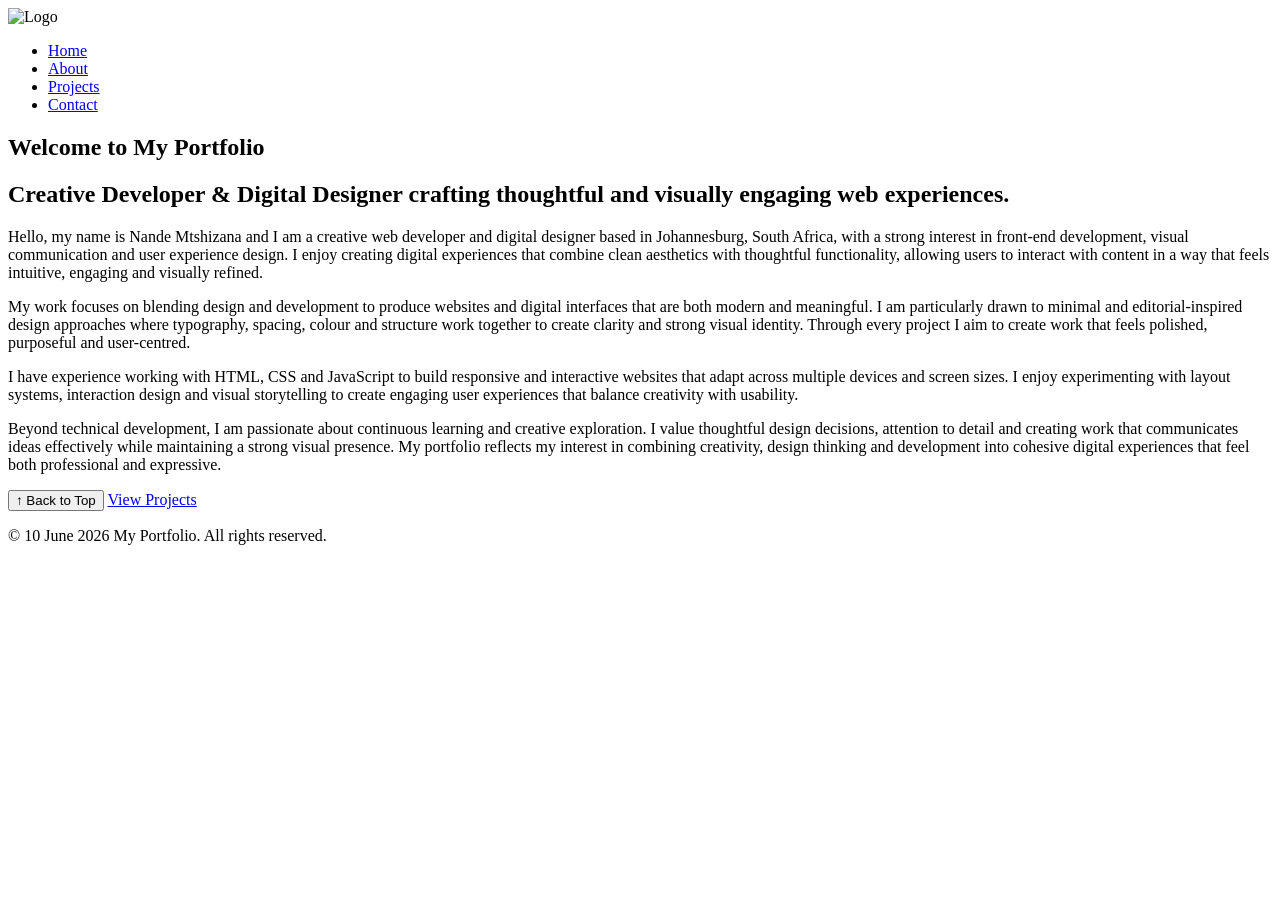
==== index.html @ 928bf6e4 "Add files via upload" ====
<!DOCTYPE html>
<html lang="en">
<head>
    <meta charset="UTF-8" />
    <meta name="viewport" content="width=device-width, initial-scale=1.0" />
    <meta name="description" content="This is a simple portfolio website." />
    <title>My Portfolio</title>
    <link rel="stylesheet" href="../css/style.css" /> 
    <script src="../js/script.js" defer></script>
</head>
<body>
    <div class="container">
   <header>
      <nav> 
         <div class="Logo">
            <img src="../images/logo.png" alt="Logo" class="Logo">
         </div>
         <ul class="nav-links a">
            <li><a href="./index.html">Home</a></li>
            <li><a href="./about.html">About</a></li>
            <li><a href="./projects.html">Projects</a></li>
            <li><a href="./contact.html">Contact</a></li>
         </ul>
        </nav>
    </header>
    <main>
        <section>
        <!--Hero Title-->
            <h1>Welcome to My Portfolio</h1>
                <h2 class="hero_subtitle">Creative Developer & Digital Designer crafting thoughtful and visually engaging web experiences.</h2>
                <p>Hello, my name is Nande Mtshizana and I am a creative web developer and digital designer based in Johannesburg, South Africa, with a strong interest in front-end development, visual communication and user experience design. I enjoy creating digital experiences that combine clean aesthetics with thoughtful functionality, allowing users to interact with content in a way that feels intuitive, engaging and visually refined.</p>
                <p>My work focuses on blending design and development to produce websites and digital interfaces that are both modern and meaningful. I am particularly drawn to minimal and editorial-inspired design approaches where typography, spacing, colour and structure work together to create clarity and strong visual identity. Through every project I aim to create work that feels polished, purposeful and user-centred.</p>
                <p>I have experience working with HTML, CSS and JavaScript to build responsive and interactive websites that adapt across multiple devices and screen sizes. I enjoy experimenting with layout systems, interaction design and visual storytelling to create engaging user experiences that balance creativity with usability.</p>
                <p>Beyond technical development, I am passionate about continuous learning and creative exploration. I value thoughtful design decisions, attention to detail and creating work that communicates ideas effectively while maintaining a strong visual presence. My portfolio reflects my interest in combining creativity, design thinking and development into cohesive digital experiences that feel both professional and expressive.</p>
        </section>
    </main>
   
    <footer>
        <button id="topButton"> ↑ Back to Top</button>
        <a href="./projects.html" target="_blank" class="button">View Projects</a>
        <p>&copy; <time datetime="2026-06-10">10 June 2026</time> My Portfolio. All rights reserved.</p>
    </footer>
    </div>  
</body>
</html>
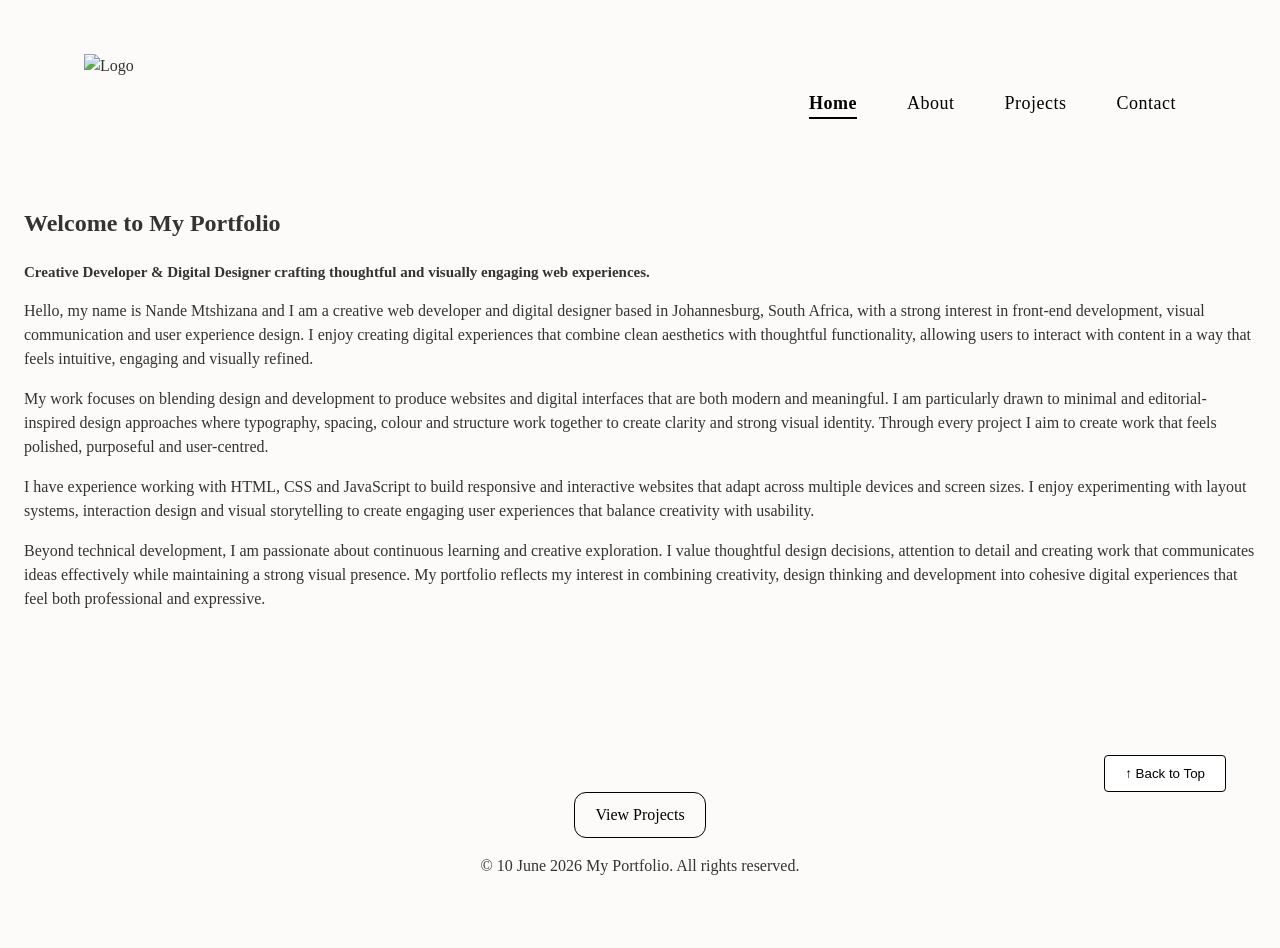
==== commit 2ccbd8a0: "Fix HTML structure and update file references" ====
--- a/index.html
+++ b/index.html
@@ -5,8 +5,7 @@
     <meta name="viewport" content="width=device-width, initial-scale=1.0" />
     <meta name="description" content="This is a simple portfolio website." />
     <title>My Portfolio</title>
-    <link rel="stylesheet" href="../css/style.css" /> 
-    <script src="../js/script.js" defer></script>
+    <link rel="stylesheet" href="style.css"/> 
 </head>
 <body>
     <div class="container">
@@ -40,6 +39,7 @@
         <a href="./projects.html" target="_blank" class="button">View Projects</a>
         <p>&copy; <time datetime="2026-06-10">10 June 2026</time> My Portfolio. All rights reserved.</p>
     </footer>
-    </div>  
+    </div> 
+    <script src="script.js" defer></script>
 </body>
 </html>
--- a/style.css
+++ b/style.css
@@ -0,0 +1,273 @@
+*{
+    background-color:#fcfbf9
+
+}
+body{
+    font-family: Georgia, serif;
+    line-height: 1.5;
+    margin: 0;
+    padding: 24px;
+    color: #333;
+}
+
+header, main, footer{
+    margin: 0000;
+}
+
+nav ul{
+    list-style: none;
+    padding: 20px;
+    display: flex;
+    gap: 30px;
+}
+a {
+    display:block;
+}
+
+.button {
+    display: inline-block;
+    padding: 10px 20px;
+    text-decoration: none;
+    border-radius: 12px;
+    border: 1.5px solid black;
+    color: black;
+}
+
+.hero_subtitle {
+    font-size: 15px;
+    margin-top: 10px;
+
+}
+nav {
+    display: flex;
+    align-items: flex-start;
+    justify-content: space-between;
+    padding: 30px 60px;
+}
+.logo img {
+    width: 100px;
+}
+.nav-links {
+    display: flex;
+    gap: 50px;
+    list-style: none;
+}
+.nav-links a{
+    text-decoration: none;
+    color: black;
+    font-size: 18px;
+    letter-spacing: 0.5px;
+}
+.logo {
+    width: 110px;
+}
+.active {
+    font-weight: bold;
+    border-bottom: 2px solid black;
+}
+
+/*PAGE LAYOUT*/
+html, body {
+    height: 100%;
+}
+
+.container {
+    display: flex;
+    flex-direction: column;
+    min-height: 100vh;
+}
+#topButton {
+    cursor: pointer;
+}
+
+/*MAIN CONTENT*/
+main {
+    flex: 1;
+}
+
+/*FOOTER*/
+footer {
+    text-align: center;
+    padding: 30px;
+}
+
+/*ABOUT PAGE*/
+.about-section {
+    padding: 40px 70px;
+}
+.about-section h2 {
+    font-size: 28px;
+    margin-bottom: 20px;
+}
+.about-content {
+    display: flex;
+    gap: 40px;
+    justify-content: space-between;
+}
+.profile-image {
+    width: 200px;
+    height: 200px;
+    background: color #d8cfc4;
+    display: flex;
+    justify-content: center;
+    align-items: center;
+    letter-spacing: 4px;
+    border-radius: 50%;
+}
+.about-right{
+    max-width: 600px;
+}
+.about-right h2 {
+    font-size: 24px;
+    margin-bottom: 15px;
+}
+.about-right p {
+    font-size: 16px;
+    line-height: 1.6;
+}
+.supporting-images {
+    display: flex;
+    gap: 20px;
+    margin-top: 30px;
+}
+.supporting-box {
+    width: 150px;
+    height: 150px;
+    background-color: #d8cfc4;
+    display: flex;
+    justify-content: center;
+    align-items: center;
+    letter-spacing: 4px;
+    border-radius: 12px;
+}
+.tools-section {
+    padding: 40px 70px;
+}
+.tools-grid {
+    display: flex;
+    justify-content: space-between;
+    margin-top: 30px;
+}
+.tool-column {
+    font-size: 16px;
+    font-style: italic;
+    margin-bottom: 20px;
+}
+.tool-column ul {
+    line-height: 1.8;
+}
+
+/*PROJECTS PAGE*/
+.projects-section {
+    padding: 40px 70px;
+}
+.projects-top {
+    display: flex;
+    justify-content: space-between;
+    align-items: flex-start;
+}
+.project-intro p {
+    width: 300px;
+    line-height: 1.5;
+    font-size: 18px;
+}
+.sort-section {
+    margin-top: 30px;
+    letter-spacing: 4px;
+    font-size: 18px;
+    cursor: pointer;
+}
+.project-filters {
+    display: flex;
+    gap: 50px;
+    margin-top: 50px;
+    margin-bottom: 50px;
+}
+.project-filters button {
+    background: none;
+    border: none;
+    font-size: 18px;
+    letter-spacing: 4px;
+    cursor: pointer;
+}
+.project-filters .active {
+    text-decoration: underline;
+}
+.project-grid {
+    display: grid;
+    grid-template-columns: repeat(4,1fr);
+    gap: 50px;
+}
+.project-image {
+    width: 100%;
+    height: 200px;
+    background-color: #d8cfc4;
+    display: flex;
+    justify-content: center;
+    align-items: center;
+    letter-spacing: 4px;
+}
+.project-card h2 {
+    margin-bottom: 10px;
+    margin-top: 15px;
+}
+.project-card p {
+    margin-bottom: 15px;
+}
+.project-card a {
+    text-decoration: underline;
+    color: black;
+}
+
+/*CONTACT PAGE*/
+.contact-form-container {
+    width: 400px;
+    margin: 40px auto;
+    max-width: 90%;
+    background: #ddd8d3;
+    padding: 30px;
+}
+input, textarea {
+    width: 100%;
+    padding: 10px;
+    margin-bottom: 20px;
+    border: 1px solid black;
+    border-radius: 4px;
+    background: white;
+    font-family: inherit;
+    box-sizing: border-box;
+}
+textarea {
+    height: 150px;
+    resize: none
+}
+button {
+    display: block;
+    margin-left:auto;
+    padding: 10px 20px;
+    border: 1px solid black;
+    border-radius: 4px;
+    background: white;
+    cursor: pointer;
+}
+.contact-header {
+    text-align: center;
+}
+.contact-info {
+    text-align: center;
+}
+.social-icons {
+    display: flex;
+    justify-content: center;
+    gap: 20px;
+    margin-top: 20px;
+}
+form {
+    width: 100%;
+    background: transparent
+}
+label {
+    display: block;
+    margin-bottom: 5px;
+    background: transparent;
+}
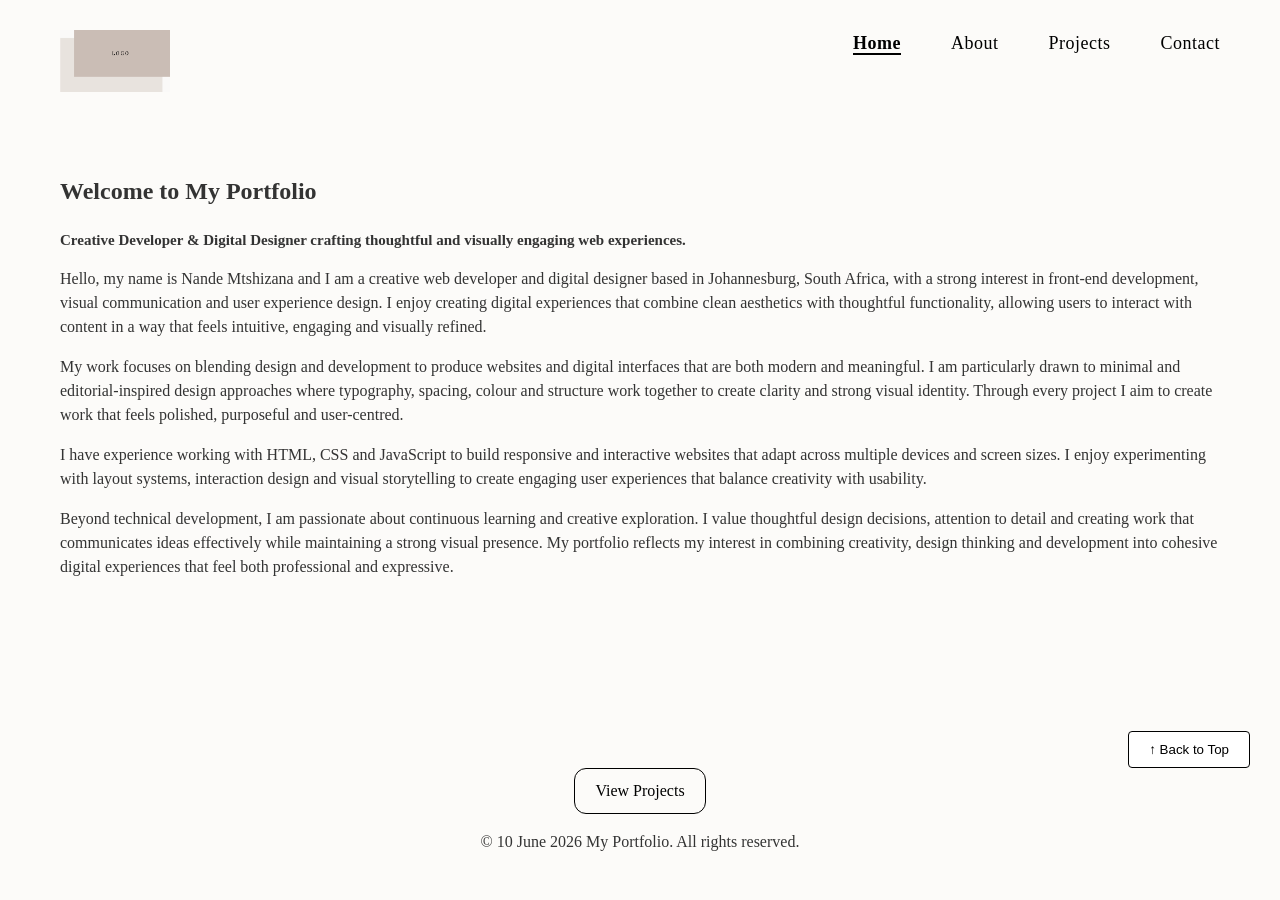
==== commit 53b7a16e: "Fix logo image source in index.html" ====
--- a/index.html
+++ b/index.html
@@ -5,41 +5,40 @@
     <meta name="viewport" content="width=device-width, initial-scale=1.0" />
     <meta name="description" content="This is a simple portfolio website." />
     <title>My Portfolio</title>
-    <link rel="stylesheet" href="style.css"/> 
+    <link rel="stylesheet" href="style.css" />
 </head>
 <body>
     <div class="container">
-   <header>
-      <nav> 
-         <div class="Logo">
-            <img src="../images/logo.png" alt="Logo" class="Logo">
-         </div>
-         <ul class="nav-links a">
-            <li><a href="./index.html">Home</a></li>
-            <li><a href="./about.html">About</a></li>
-            <li><a href="./projects.html">Projects</a></li>
-            <li><a href="./contact.html">Contact</a></li>
-         </ul>
-        </nav>
-    </header>
-    <main>
-        <section>
-        <!--Hero Title-->
-            <h1>Welcome to My Portfolio</h1>
+        <header>
+            <nav>
+                <div class="Logo">
+                    <img src="logo.png" alt="Logo" class="Logo">
+                </div>
+                <ul class="nav-links">
+                    <li><a href="index.html">Home</a></li>
+                    <li><a href="about.html">About</a></li>
+                    <li><a href="projects.html">Projects</a></li>
+                    <li><a href="contact.html">Contact</a></li>
+                </ul>
+            </nav>
+        </header>
+        <main>
+            <section>
+                <!--Hero Title-->
+                <h1>Welcome to My Portfolio</h1>
                 <h2 class="hero_subtitle">Creative Developer & Digital Designer crafting thoughtful and visually engaging web experiences.</h2>
                 <p>Hello, my name is Nande Mtshizana and I am a creative web developer and digital designer based in Johannesburg, South Africa, with a strong interest in front-end development, visual communication and user experience design. I enjoy creating digital experiences that combine clean aesthetics with thoughtful functionality, allowing users to interact with content in a way that feels intuitive, engaging and visually refined.</p>
                 <p>My work focuses on blending design and development to produce websites and digital interfaces that are both modern and meaningful. I am particularly drawn to minimal and editorial-inspired design approaches where typography, spacing, colour and structure work together to create clarity and strong visual identity. Through every project I aim to create work that feels polished, purposeful and user-centred.</p>
                 <p>I have experience working with HTML, CSS and JavaScript to build responsive and interactive websites that adapt across multiple devices and screen sizes. I enjoy experimenting with layout systems, interaction design and visual storytelling to create engaging user experiences that balance creativity with usability.</p>
                 <p>Beyond technical development, I am passionate about continuous learning and creative exploration. I value thoughtful design decisions, attention to detail and creating work that communicates ideas effectively while maintaining a strong visual presence. My portfolio reflects my interest in combining creativity, design thinking and development into cohesive digital experiences that feel both professional and expressive.</p>
-        </section>
-    </main>
-   
-    <footer>
-        <button id="topButton"> ↑ Back to Top</button>
-        <a href="./projects.html" target="_blank" class="button">View Projects</a>
-        <p>&copy; <time datetime="2026-06-10">10 June 2026</time> My Portfolio. All rights reserved.</p>
-    </footer>
-    </div> 
+            </section>
+        </main>
+        <footer>
+            <button id="topButton">↑ Back to Top</button>
+            <a href="projects.html" class="button">View Projects</a>
+            <p>&copy; <time datetime="2026-06-10">10 June 2026</time> My Portfolio. All rights reserved.</p>
+        </footer>
+    </div>
     <script src="script.js" defer></script>
 </body>
 </html>
--- a/style.css
+++ b/style.css
@@ -1,27 +1,14 @@
-*{
-    background-color:#fcfbf9
-
-}
-body{
+body {
+    background-color: #fcfbf9;
     font-family: Georgia, serif;
     line-height: 1.5;
     margin: 0;
-    padding: 24px;
+    padding: 0;
     color: #333;
 }
 
-header, main, footer{
-    margin: 0000;
-}
-
-nav ul{
-    list-style: none;
-    padding: 20px;
-    display: flex;
-    gap: 30px;
-}
-a {
-    display:block;
+header, main, footer {
+    margin: 0;
 }
 
 .button {
@@ -36,31 +23,38 @@
 .hero_subtitle {
     font-size: 15px;
     margin-top: 10px;
-
-}
+}
+
 nav {
     display: flex;
     align-items: flex-start;
     justify-content: space-between;
     padding: 30px 60px;
 }
+
 .logo img {
     width: 100px;
 }
+
 .nav-links {
     display: flex;
     gap: 50px;
     list-style: none;
-}
-.nav-links a{
+    padding: 0;
+    margin: 0;
+}
+
+.nav-links a {
     text-decoration: none;
     color: black;
     font-size: 18px;
     letter-spacing: 0.5px;
 }
-.logo {
+
+.Logo {
     width: 110px;
 }
+
 .active {
     font-weight: bold;
     border-bottom: 2px solid black;
@@ -76,6 +70,7 @@
     flex-direction: column;
     min-height: 100vh;
 }
+
 #topButton {
     cursor: pointer;
 }
@@ -83,6 +78,7 @@
 /*MAIN CONTENT*/
 main {
     flex: 1;
+    padding: 24px 60px;
 }
 
 /*FOOTER*/
@@ -92,44 +88,52 @@
 }
 
 /*ABOUT PAGE*/
-.about-section {
-    padding: 40px 70px;
-}
-.about-section h2 {
+.about-Section {
+    padding: 40px 0;
+}
+
+.about-Section h2 {
     font-size: 28px;
     margin-bottom: 20px;
 }
+
 .about-content {
     display: flex;
     gap: 40px;
     justify-content: space-between;
 }
+
 .profile-image {
     width: 200px;
     height: 200px;
-    background: color #d8cfc4;
+    background-color: #d8cfc4;
     display: flex;
     justify-content: center;
     align-items: center;
     letter-spacing: 4px;
     border-radius: 50%;
 }
-.about-right{
+
+.about-right {
     max-width: 600px;
 }
+
 .about-right h2 {
     font-size: 24px;
     margin-bottom: 15px;
 }
+
 .about-right p {
     font-size: 16px;
     line-height: 1.6;
 }
+
 .supporting-images {
     display: flex;
     gap: 20px;
     margin-top: 30px;
 }
+
 .supporting-box {
     width: 150px;
     height: 150px;
@@ -140,49 +144,52 @@
     letter-spacing: 4px;
     border-radius: 12px;
 }
+
 .tools-section {
-    padding: 40px 70px;
-}
+    padding: 40px 0;
+}
+
 .tools-grid {
     display: flex;
     justify-content: space-between;
     margin-top: 30px;
 }
+
 .tool-column {
     font-size: 16px;
     font-style: italic;
     margin-bottom: 20px;
 }
+
 .tool-column ul {
     line-height: 1.8;
 }
 
 /*PROJECTS PAGE*/
-.projects-section {
-    padding: 40px 70px;
-}
 .projects-top {
-    display: flex;
-    justify-content: space-between;
-    align-items: flex-start;
-}
-.project-intro p {
+    padding: 40px 0;
+}
+
+.projects-intro p {
     width: 300px;
     line-height: 1.5;
     font-size: 18px;
 }
+
 .sort-section {
     margin-top: 30px;
     letter-spacing: 4px;
     font-size: 18px;
     cursor: pointer;
 }
+
 .project-filters {
     display: flex;
     gap: 50px;
     margin-top: 50px;
     margin-bottom: 50px;
 }
+
 .project-filters button {
     background: none;
     border: none;
@@ -190,14 +197,17 @@
     letter-spacing: 4px;
     cursor: pointer;
 }
+
 .project-filters .active {
     text-decoration: underline;
 }
+
 .project-grid {
     display: grid;
-    grid-template-columns: repeat(4,1fr);
+    grid-template-columns: repeat(4, 1fr);
     gap: 50px;
 }
+
 .project-image {
     width: 100%;
     height: 200px;
@@ -207,16 +217,25 @@
     align-items: center;
     letter-spacing: 4px;
 }
+
 .project-card h2 {
     margin-bottom: 10px;
     margin-top: 15px;
 }
+
 .project-card p {
     margin-bottom: 15px;
 }
+
 .project-card a {
     text-decoration: underline;
     color: black;
+}
+
+.load-more {
+    text-align: center;
+    margin-top: 40px;
+    grid-column: 1 / -1;
 }
 
 /*CONTACT PAGE*/
@@ -227,6 +246,7 @@
     background: #ddd8d3;
     padding: 30px;
 }
+
 input, textarea {
     width: 100%;
     padding: 10px;
@@ -237,35 +257,47 @@
     font-family: inherit;
     box-sizing: border-box;
 }
+
 textarea {
     height: 150px;
-    resize: none
-}
+    resize: none;
+}
+
 button {
     display: block;
-    margin-left:auto;
+    margin-left: auto;
     padding: 10px 20px;
     border: 1px solid black;
     border-radius: 4px;
     background: white;
     cursor: pointer;
 }
+
 .contact-header {
     text-align: center;
 }
+
 .contact-info {
     text-align: center;
 }
+
 .social-icons {
     display: flex;
     justify-content: center;
     gap: 20px;
     margin-top: 20px;
 }
+
+.social-icons a {
+    text-decoration: none;
+    color: black;
+}
+
 form {
     width: 100%;
-    background: transparent
-}
+    background: transparent;
+}
+
 label {
     display: block;
     margin-bottom: 5px;
